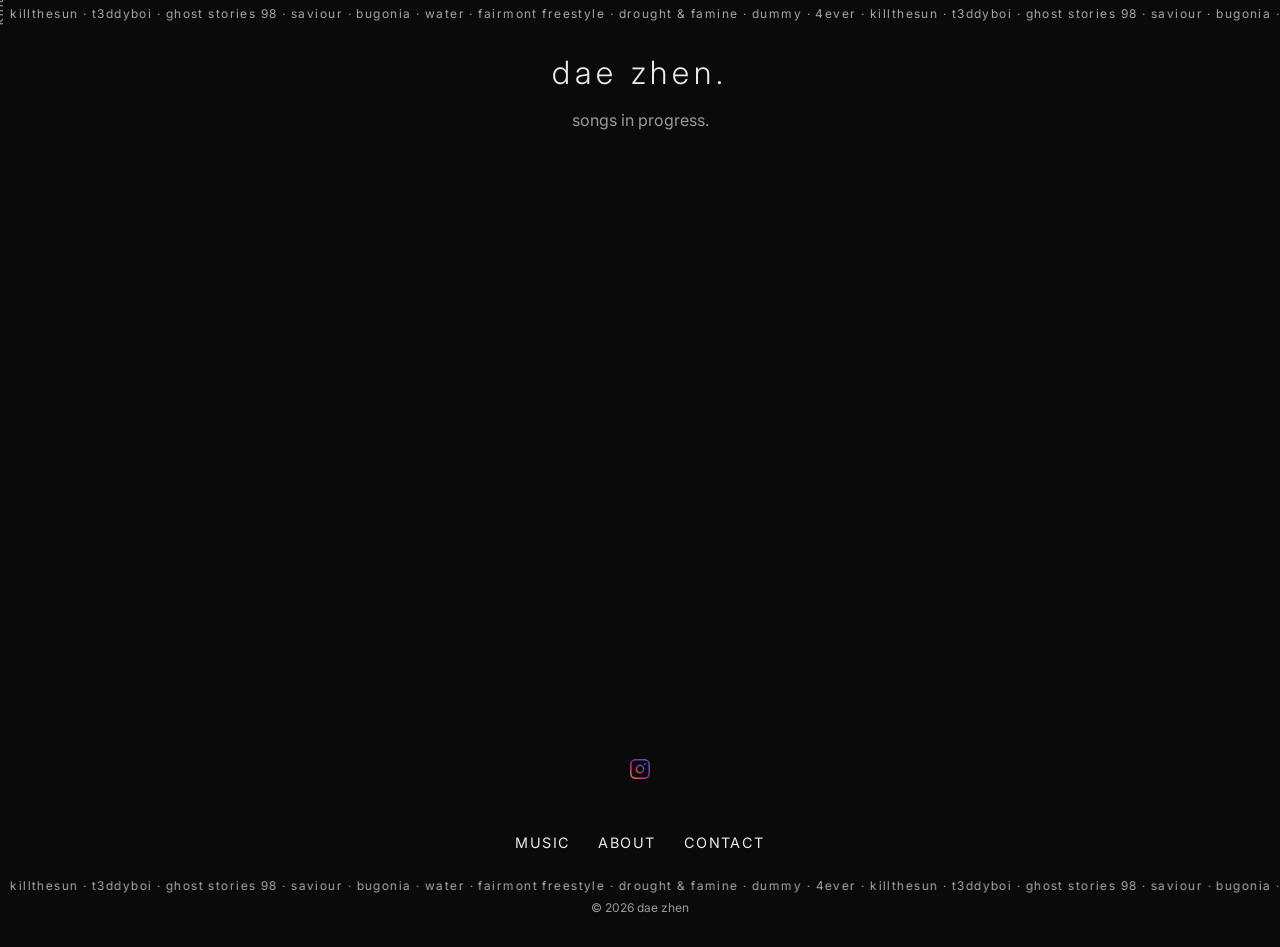
==== index.html @ b6093176 "Slow down ticker" ====
<!DOCTYPE html>
<html lang="en">
<head>
  <meta charset="UTF-8" />
  <meta name="viewport" content="width=device-width, initial-scale=1.0"/>
  <title>dae zhen</title>

  <!-- Fonts -->
  <link rel="preconnect" href="https://fonts.googleapis.com">
  <link rel="preconnect" href="https://fonts.gstatic.com" crossorigin>
  <link href="https://fonts.googleapis.com/css2?family=Inter:wght@300;400;600&display=swap" rel="stylesheet">

  <style>
    :root {
      --bg: #0a0a0a;
      --fg: #eaeaea;
      --muted: #9a9a9a;
      --accent: #ffffff;
    }

    * { box-sizing: border-box; }

    body {
      margin: 0;
      font-family: 'Inter', system-ui, sans-serif;
      background: var(--bg);
      color: var(--fg);
      min-height: 100vh;
      display: flex;
      align-items: center;
      justify-content: center;
    }


    
    main {
      text-align: center;
      max-width: 520px;
      padding: 2rem;
    }

    h1 {
      font-weight: 300;
      letter-spacing: 0.15em;
      text-transform: lowercase;
      margin-bottom: 1rem;
    }

    p {
      color: var(--muted);
      line-height: 1.6;
      margin-bottom: 2rem;
    }

    nav a {
      color: var(--fg);
      text-decoration: none;
      margin: 0 0.75rem;
      font-size: 0.9rem;
      letter-spacing: 0.1em;
      text-transform: uppercase;
    }

    nav a:hover {
      opacity: 0.6;
    }

    footer {
      margin-top: 3rem;
      font-size: 0.75rem;
      color: var(--muted);
    }
    nav {
  margin-top: 3rem;
}

    .ig-link {
  display: inline-block;
  margin-top: 2rem;
  color: var(--muted);
  transition: opacity 0.2s ease;
}

.ig-link:hover {
  opacity: 0.85;
  transform: translateY(-1px);
}
    /* moving text border */
.border-ticker {
  position: fixed;
  inset: 0;
  pointer-events: none; /* doesn't block clicks */
  z-index: 5; /* above background, below any modals */
}

.ticker {
  position: fixed;
  overflow: hidden;
  font-size: 0.75rem;
  letter-spacing: 0.12em;
  text-transform: lowercase;
  color: rgba(234, 234, 234, 0.7);
  background: rgba(10, 10, 10, 0.0);
  mix-blend-mode: normal;
}

.ticker .track {
  display: inline-flex;
  gap: 1.25rem;
  white-space: nowrap;
  will-change: transform;
}

/* thickness + padding of the border strips */
.ticker.top,
.ticker.bottom {
  left: 0;
  right: 0;
  height: 28px;
  padding: 6px 10px;
}

.ticker.left,
.ticker.right {
  top: 0;
  bottom: 0;
  width: 28px;
  padding: 10px 6px;
}

/* place each side */
.ticker.top { top: 0; }
.ticker.right { right: 0; }
.ticker.bottom { bottom: 0; }
.ticker.left { left: 0; }

/* rotate vertical sides so text reads normally */
.ticker.right .track {
  transform-origin: top right;
  transform: rotate(90deg);
}

.ticker.left .track {
  transform-origin: bottom left;
  transform: rotate(-90deg);
}

/* CLOCKWISE motion:
   top: left -> right
   right: top -> bottom
   bottom: right -> left
   left: bottom -> top
*/
@keyframes scroll-x-forward {
  0%   { transform: translateX(-50%); }
  100% { transform: translateX(0%); }
}

@keyframes scroll-x-backward {
  0%   { transform: translateX(0%); }
  100% { transform: translateX(-50%); }
}

/* vertical uses same animation, because the track is rotated */
.ticker.top .track {
  animation: scroll-x-forward 50s linear infinite;
}
.ticker.right .track {
  animation: scroll-x-forward 50s linear infinite;
}
.ticker.bottom .track {
  animation: scroll-x-backward 50s linear infinite;
}
.ticker.left .track {
  animation: scroll-x-backward 50s linear infinite;

  .ask {
  margin-top: 2.5rem;
  margin-bottom: 3rem;
}

.ask iframe {
  border-radius: 12px;
  border: 1px solid rgba(234, 234, 234, 0.12);
}
}
  </style>
</head>
<body>

  <!-- moving text border -->
<div class="border-ticker">
  <div class="ticker top"><div class="track" id="track-top"></div></div>
  <div class="ticker right"><div class="track" id="track-right"></div></div>
  <div class="ticker bottom"><div class="track" id="track-bottom"></div></div>
  <div class="ticker left"><div class="track" id="track-left"></div></div>
</div>
  
  <main>
    <h1>dae zhen.</h1>
    <p>
      songs in progress.<br />
    </p>
    <div class="spotify">
  <iframe
    style="border-radius:12px"
    src="https://open.spotify.com/embed/artist/2DAlyzXQHghMi4v3bWQs8h"
    width="100%"
    height="352"
    frameborder="0"
    allow="autoplay; clipboard-write; encrypted-media; fullscreen; picture-in-picture"
    loading="lazy">
  </iframe>
</div>


<div class="ask">
  <iframe
    data-tally-src="https://tally.so/embed/PdDkYe?alignLeft=1&hideTitle=1&transparentBackground=1&dynamicHeight=1"
    loading="lazy"
    width="100%"
    height="200"
    frameborder="0"
    title="anonymous ama">
  </iframe>
</div>

<a
  href="https://instagram.com/daezhen"
  target="_blank"
  rel="noopener noreferrer"
  aria-label="instagram"
  class="ig-link"
>
  <svg
    xmlns="http://www.w3.org/2000/svg"
    width="22"
    height="22"
    viewBox="0 0 24 24"
  >
    <defs>
      <linearGradient id="ig-gradient" x1="0%" y1="100%" x2="100%" y2="0%">
        <stop offset="0%" stop-color="#f58529"/>
        <stop offset="30%" stop-color="#dd2a7b"/>
        <stop offset="60%" stop-color="#8134af"/>
        <stop offset="100%" stop-color="#515bd4"/>
      </linearGradient>
    </defs>

    <rect
      x="2"
      y="2"
      width="20"
      height="20"
      rx="5"
      ry="5"
      fill="none"
      stroke="url(#ig-gradient)"
      stroke-width="1.6"
    />
    <circle
      cx="12"
      cy="12"
      r="4"
      fill="none"
      stroke="url(#ig-gradient)"
      stroke-width="1.6"
    />
    <circle
      cx="17.5"
      cy="6.5"
      r="1"
      fill="url(#ig-gradient)"
    />
  </svg>
</a>
    
    <nav>
      <a href="#">music</a>
      <a href="#">about</a>
      <a href="#">contact</a>
    </nav>

    <footer>
      © <span id="year"></span> dae zhen
    </footer>
  </main>

 <script>
  // footer year
  document.getElementById("year").textContent = new Date().getFullYear();

  // song titles for moving border
  const titles = [
    "killthesun",
    "t3ddyboi",
    "ghost stories 98",
    "saviour",
    "bugonia",
    "water",
    "fairmont freestyle",
    "drought & famine",
    "dummy",
    "4ever"
  ];

  // build one long repeating line (repeat twice so animation loops cleanly)
  const line = titles.join(" · ") + " · ";
  const repeated = (line.repeat(12)).trim(); // adjust 12 if you want denser/sparser

  // fill all four sides
  document.getElementById("track-top").textContent = repeated + " " + repeated;
  document.getElementById("track-right").textContent = repeated + " " + repeated;
  document.getElementById("track-bottom").textContent = repeated + " " + repeated;
  document.getElementById("track-left").textContent = repeated + " " + repeated;
</script>

  <script>
  var d = document,
    w = "https://tally.so/widgets/embed.js",
    v = function () {
      if (typeof Tally !== "undefined") {
        Tally.loadEmbeds();
      } else {
        d.querySelectorAll("iframe[data-tally-src]:not([src])").forEach(function (e) {
          e.src = e.dataset.tallySrc;
        });
      }
    };
  if (typeof Tally !== "undefined") v();
  else if (d.querySelector('script[src="' + w + '"]') == null) {
    var s = d.createElement("script");
    s.src = w;
    s.onload = v;
    s.onerror = v;
    d.body.appendChild(s);
  }
</script>
  
</body>
</html>
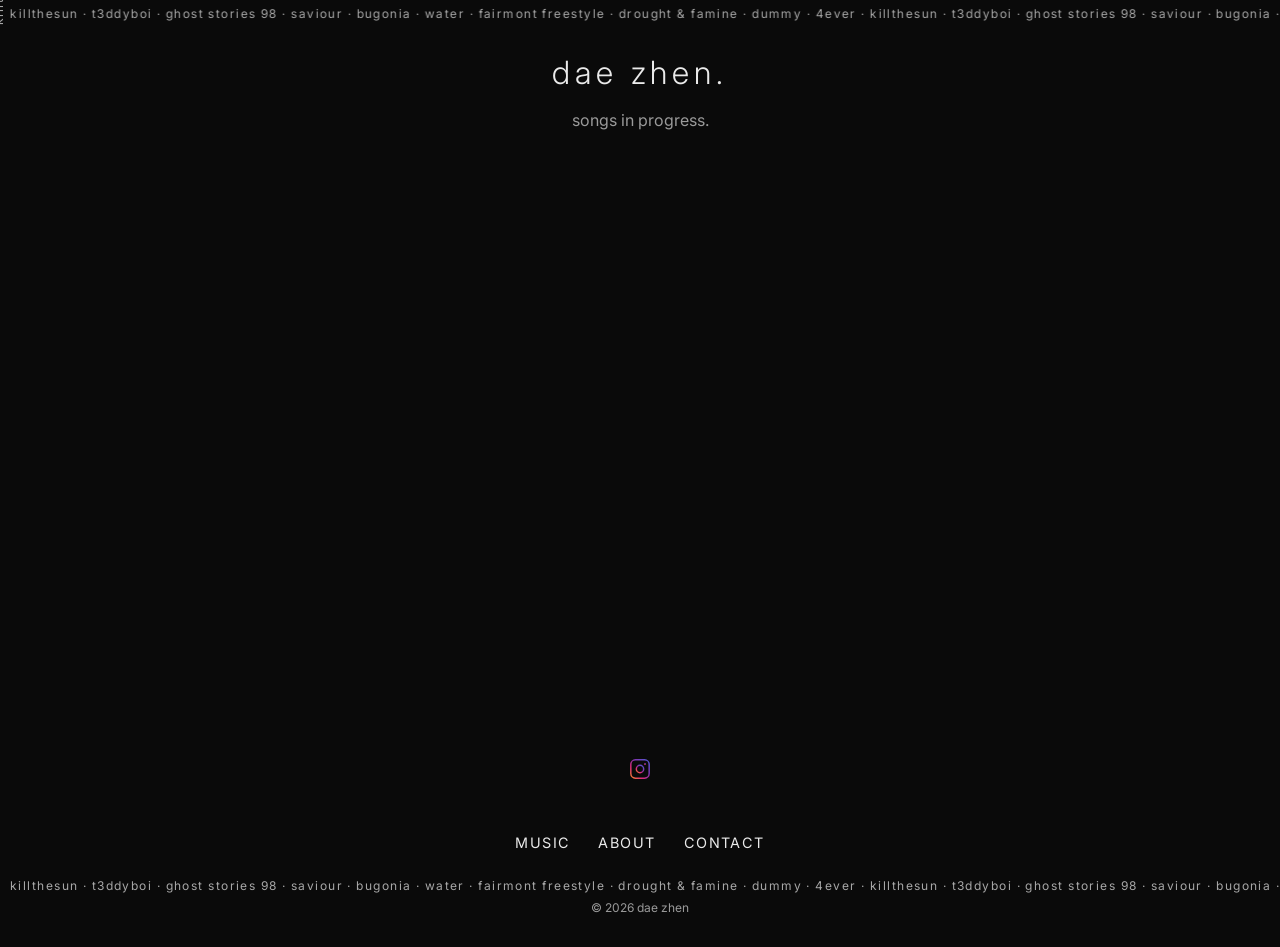
==== commit e4fbe1ee: "slow ticker even more (150) Increased animation duration for ticker elements." ====
--- a/index.html
+++ b/index.html
@@ -163,16 +163,16 @@
 
 /* vertical uses same animation, because the track is rotated */
 .ticker.top .track {
-  animation: scroll-x-forward 50s linear infinite;
+  animation: scroll-x-forward 150s linear infinite;
 }
 .ticker.right .track {
-  animation: scroll-x-forward 50s linear infinite;
+  animation: scroll-x-forward 150s linear infinite;
 }
 .ticker.bottom .track {
-  animation: scroll-x-backward 50s linear infinite;
+  animation: scroll-x-backward 150s linear infinite;
 }
 .ticker.left .track {
-  animation: scroll-x-backward 50s linear infinite;
+  animation: scroll-x-backward 150s linear infinite;
 
   .ask {
   margin-top: 2.5rem;
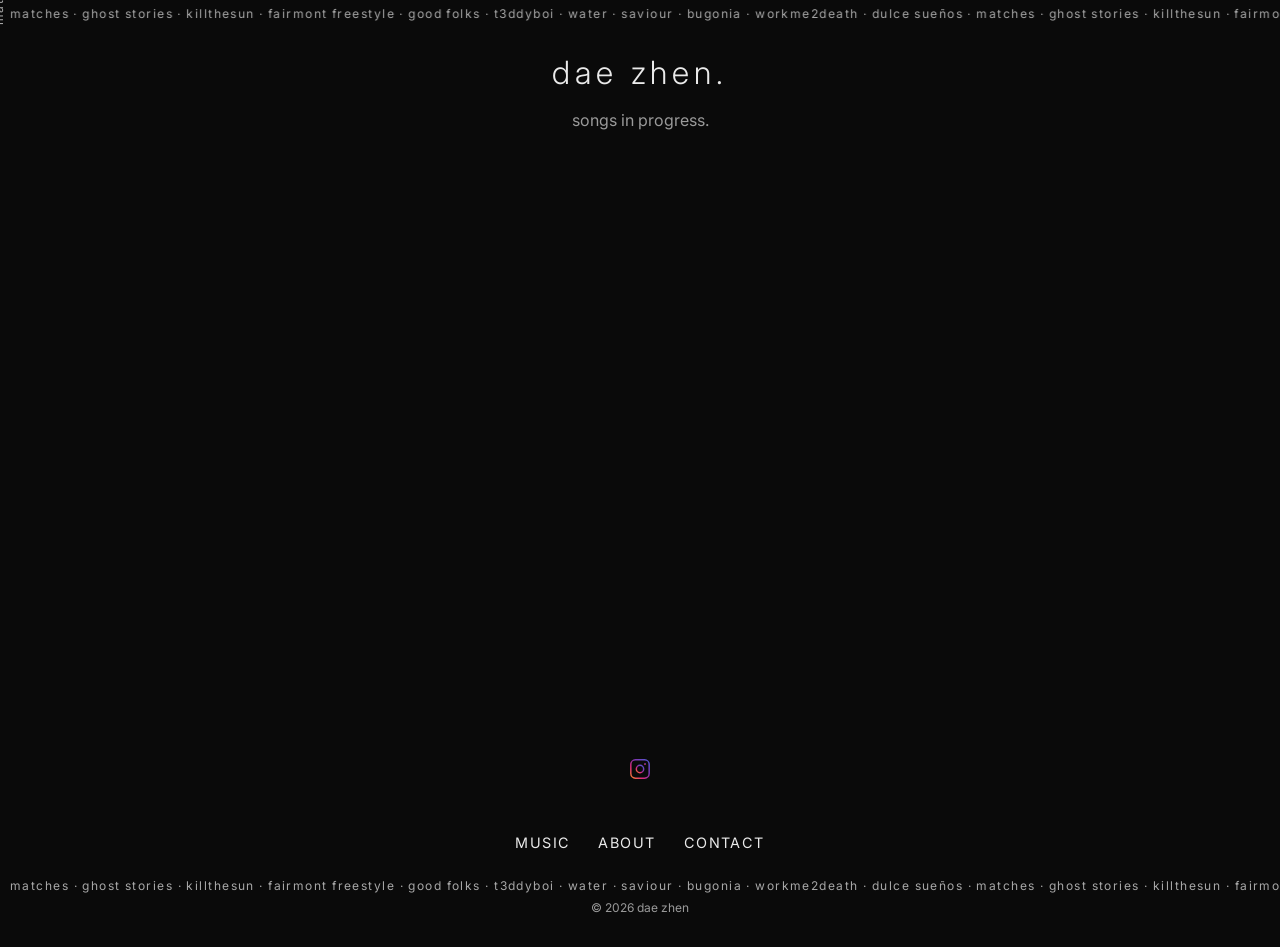
==== commit b3ebca47: "Update scrolling song list Co-Authored-By: Claude Opus 5.5 <noreply@anthropic.com>" ====
--- a/index.html
+++ b/index.html
@@ -277,8 +277,8 @@
     
     <nav>
       <a href="#">music</a>
-      <a href="#">about</a>
-      <a href="#">contact</a>
+      <a href="/about.html">about</a>
+      <a href="/contact.html">contact</a>
     </nav>
 
     <footer>
@@ -292,16 +292,17 @@
 
   // song titles for moving border
   const titles = [
+    "matches",
+    "ghost stories",
     "killthesun",
+    "fairmont freestyle",
+    "good folks",
     "t3ddyboi",
-    "ghost stories 98",
+    "water",
     "saviour",
     "bugonia",
-    "water",
-    "fairmont freestyle",
-    "drought & famine",
-    "dummy",
-    "4ever"
+    "workme2death",
+    "dulce sueños"
   ];
 
   // build one long repeating line (repeat twice so animation loops cleanly)
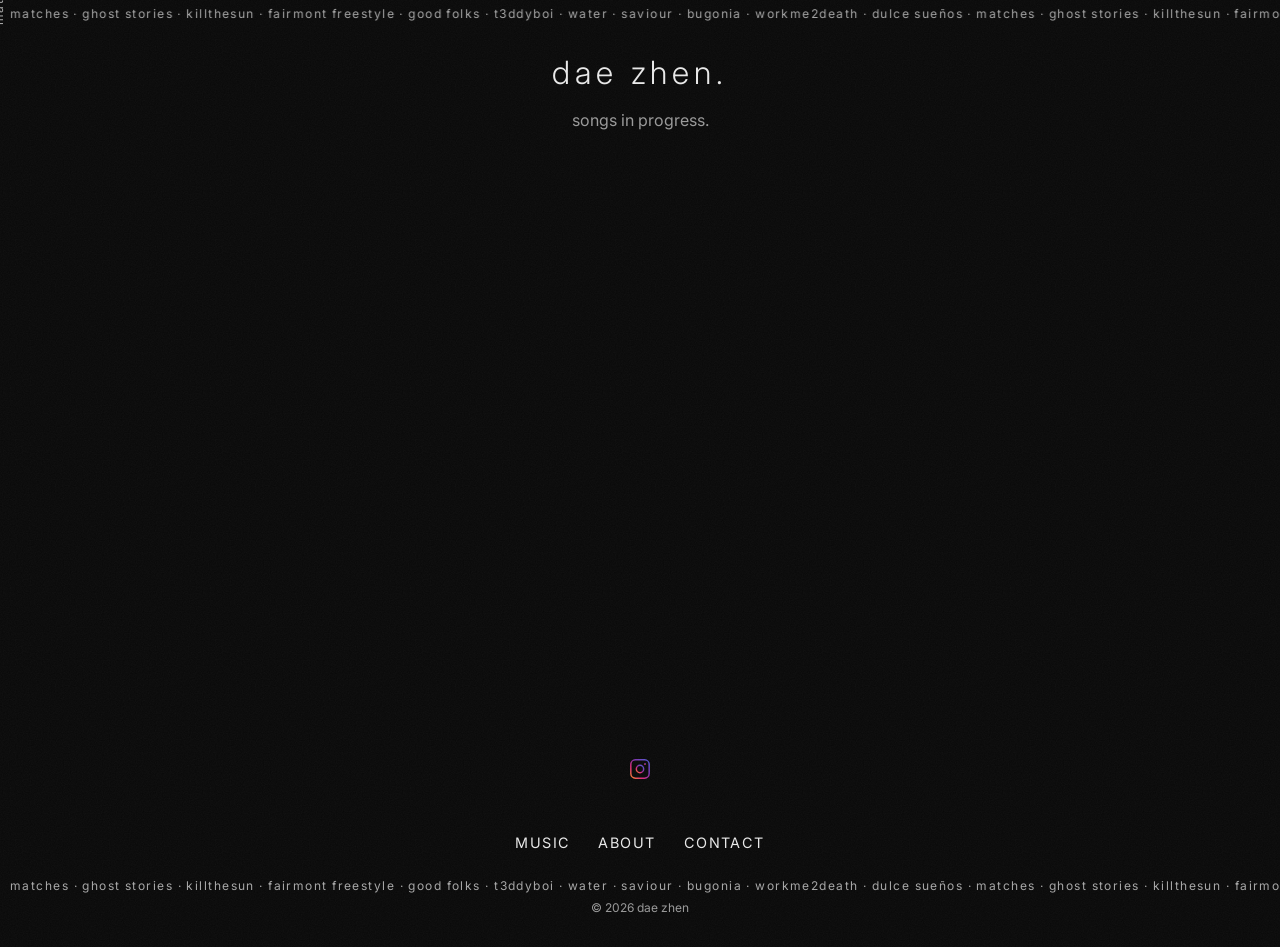
==== commit c9fa91df: "Add film grain, cursor glow, and scroll fades Co-Authored-By: Claude Opus 5.5 <noreply@anthropic.com" ====
--- a/index.html
+++ b/index.html
@@ -185,6 +185,8 @@
 }
 }
   </style>
+  <link rel="stylesheet" href="/atmosphere.css">
+  <script src="/atmosphere.js"></script>
 </head>
 <body>
 
--- a/atmosphere.css
+++ b/atmosphere.css
@@ -0,0 +1,71 @@
+/* atmosphere: film grain, cursor glow, slow fades (see atmosphere.js) */
+
+/* film grain: oversized noise layer nudged around in slow discrete steps */
+html::after {
+  content: "";
+  position: fixed;
+  top: -50%;
+  left: -50%;
+  width: 200%;
+  height: 200%;
+  pointer-events: none;
+  z-index: 9999;
+  opacity: 0.05;
+  background-image: url("data:image/svg+xml,%3Csvg xmlns='http://www.w3.org/2000/svg' width='200' height='200'%3E%3Cfilter id='n'%3E%3CfeTurbulence type='fractalNoise' baseFrequency='0.85' numOctaves='3' stitchTiles='stitch'/%3E%3CfeColorMatrix type='saturate' values='0'/%3E%3C/filter%3E%3Crect width='100%25' height='100%25' filter='url(%23n)'/%3E%3C/svg%3E");
+  background-size: 200px 200px;
+  will-change: transform;
+  animation: fx-grain 7s steps(1) infinite;
+}
+
+@keyframes fx-grain {
+  0%   { transform: translate3d(0, 0, 0); }
+  10%  { transform: translate3d(-3%, 2%, 0); }
+  20%  { transform: translate3d(2%, -4%, 0); }
+  30%  { transform: translate3d(-5%, -1%, 0); }
+  40%  { transform: translate3d(4%, 3%, 0); }
+  50%  { transform: translate3d(-2%, 5%, 0); }
+  60%  { transform: translate3d(5%, -2%, 0); }
+  70%  { transform: translate3d(-4%, -5%, 0); }
+  80%  { transform: translate3d(1%, 4%, 0); }
+  90%  { transform: translate3d(-1%, -3%, 0); }
+}
+
+/* cursor glow: element is created by atmosphere.js on fine-pointer devices only */
+.fx-glow {
+  position: fixed;
+  top: 0;
+  left: 0;
+  width: 360px;
+  height: 360px;
+  margin: -180px 0 0 -180px;
+  border-radius: 50%;
+  pointer-events: none;
+  z-index: 9998;
+  background: radial-gradient(circle, rgba(255, 70, 50, 0.09) 0%, rgba(255, 70, 50, 0.04) 35%, rgba(255, 70, 50, 0) 70%);
+  mix-blend-mode: screen;
+  opacity: 0;
+  transition: opacity 0.6s ease;
+  will-change: transform;
+}
+
+.fx-glow.fx-on { opacity: 1; }
+
+/* slow fades: html.fx is only set by atmosphere.js, so content stays visible without JS.
+   once an element has faded in it gets .fx-done and drops back to its own styles. */
+html.fx main > *:not(.fx-done),
+html.fx .stage:not(.fx-done),
+html.fx img:not(.fx-done) {
+  opacity: 0;
+  transform: translate3d(0, 14px, 0);
+}
+
+html.fx .fx-in.fx-in:not(.fx-done) {
+  opacity: 1;
+  transform: translate3d(0, 0, 0);
+  transition: opacity 1s ease, transform 1s cubic-bezier(0.22, 1, 0.36, 1);
+}
+
+@media (prefers-reduced-motion: reduce) {
+  html::after { animation: none; }
+  .fx-glow { display: none; }
+}
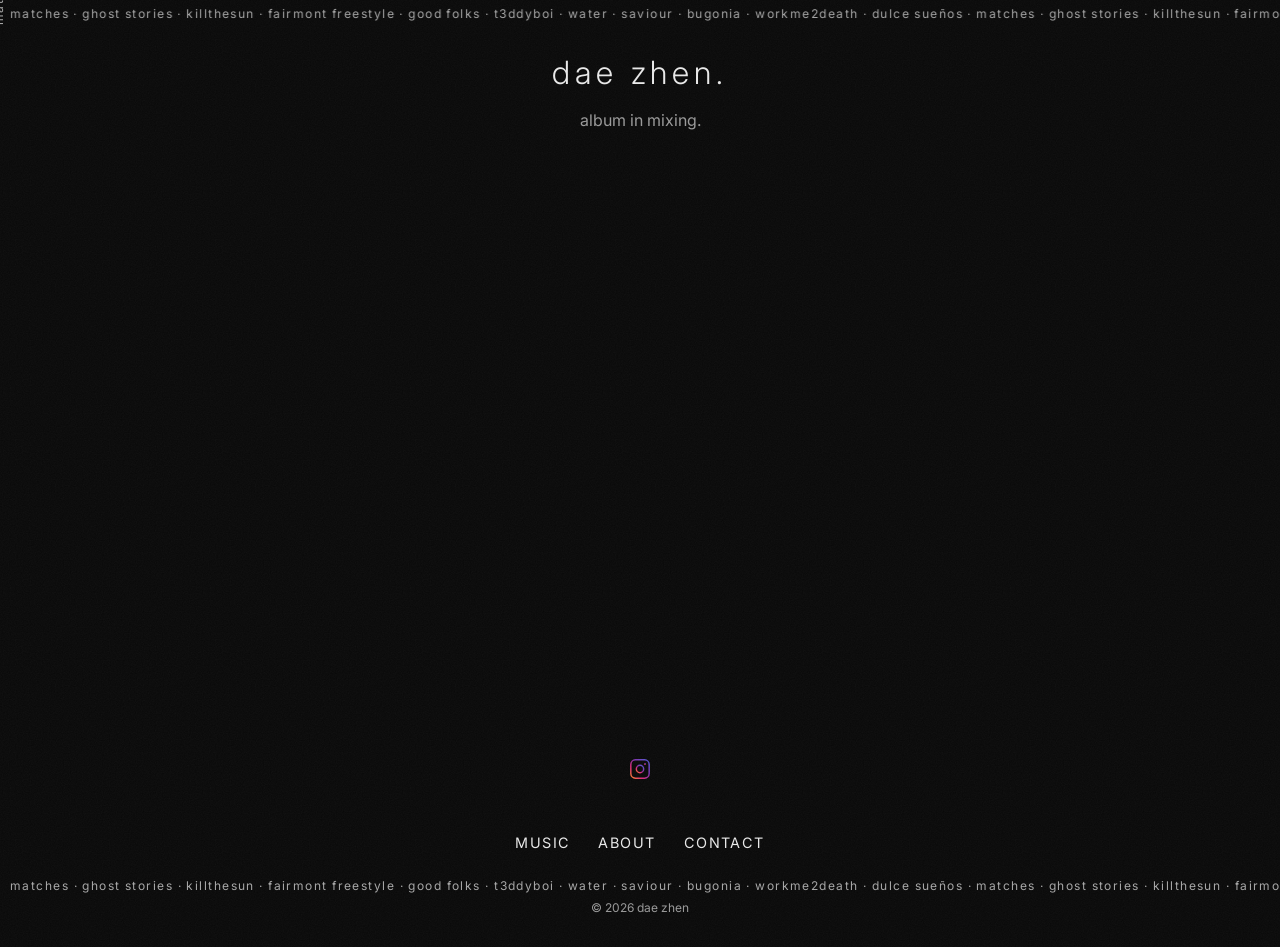
==== commit 2847d82e: "Update game song list and headline to album in mixing Co-Authored-By: Claude Opus 5.5 <noreply@anthr" ====
--- a/index.html
+++ b/index.html
@@ -201,7 +201,7 @@
   <main>
     <h1>dae zhen.</h1>
     <p>
-      songs in progress.<br />
+      album in mixing.<br />
     </p>
     <div class="spotify">
   <iframe
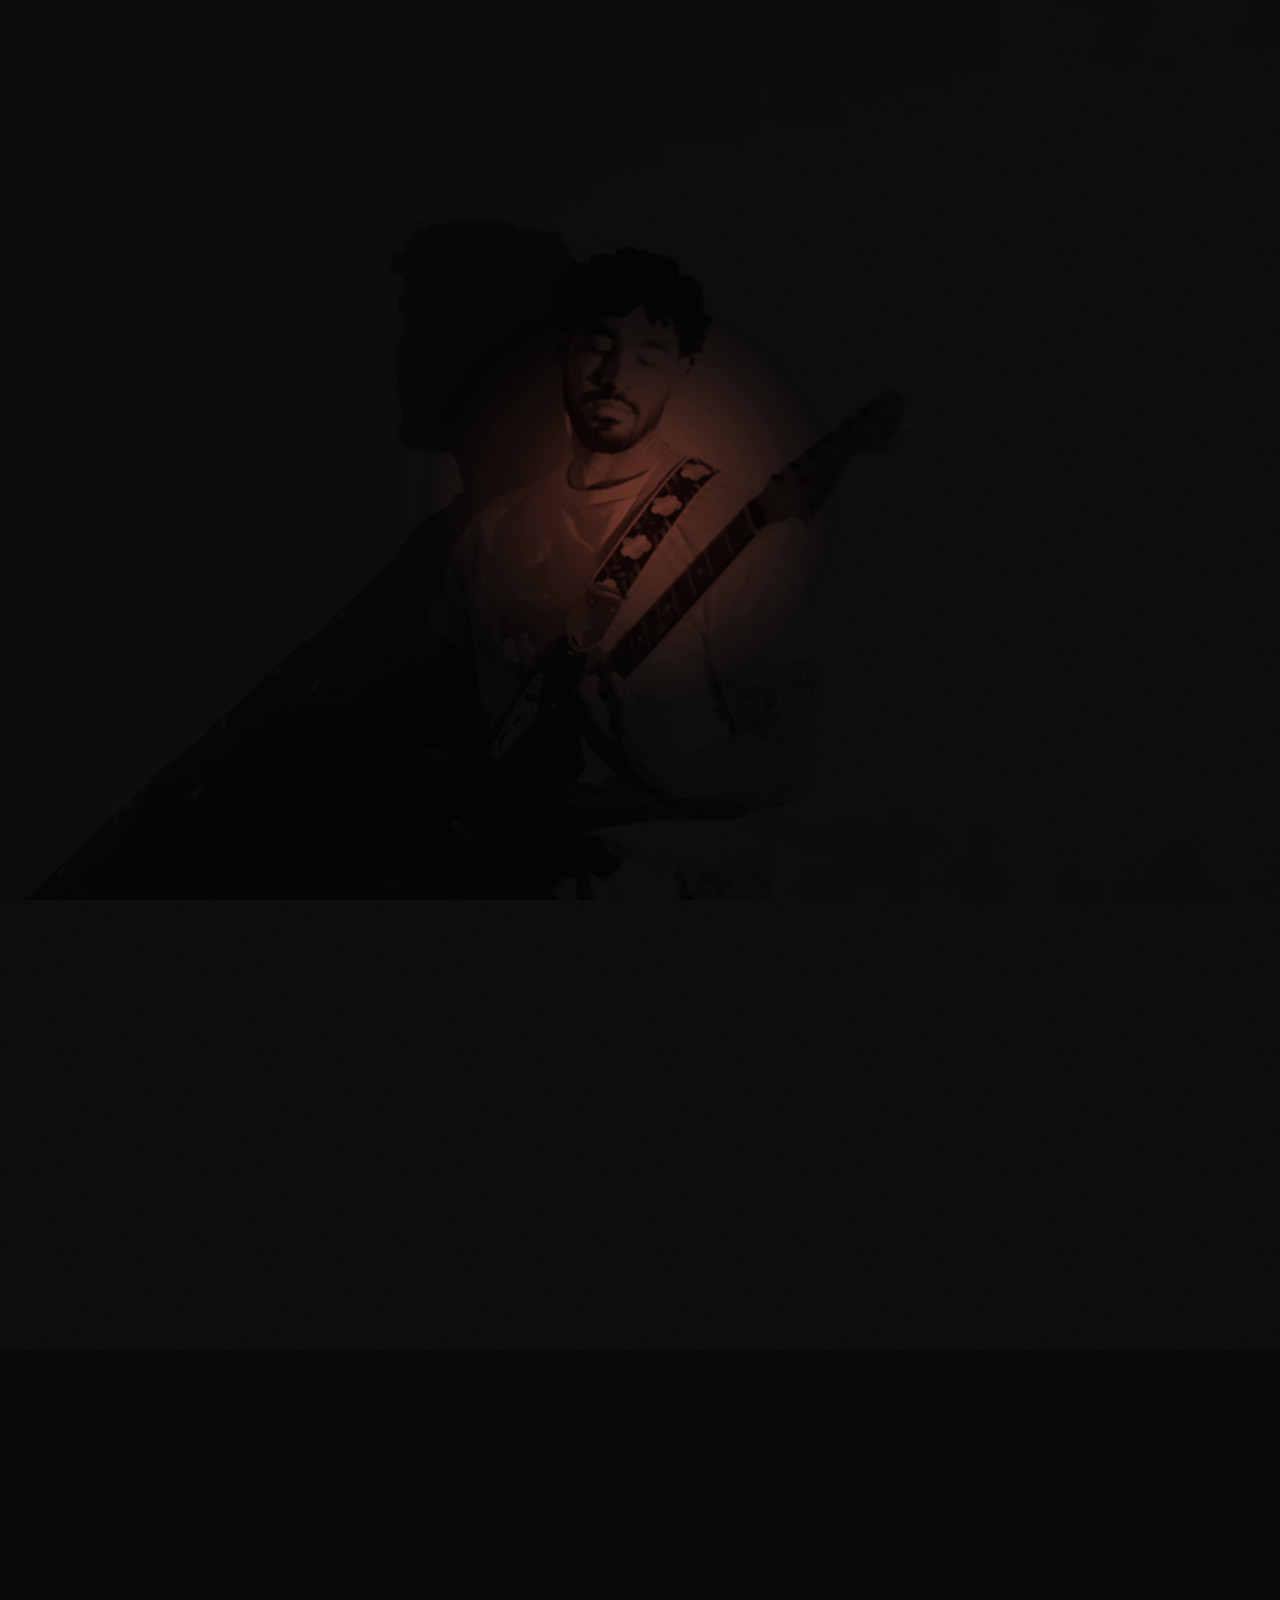
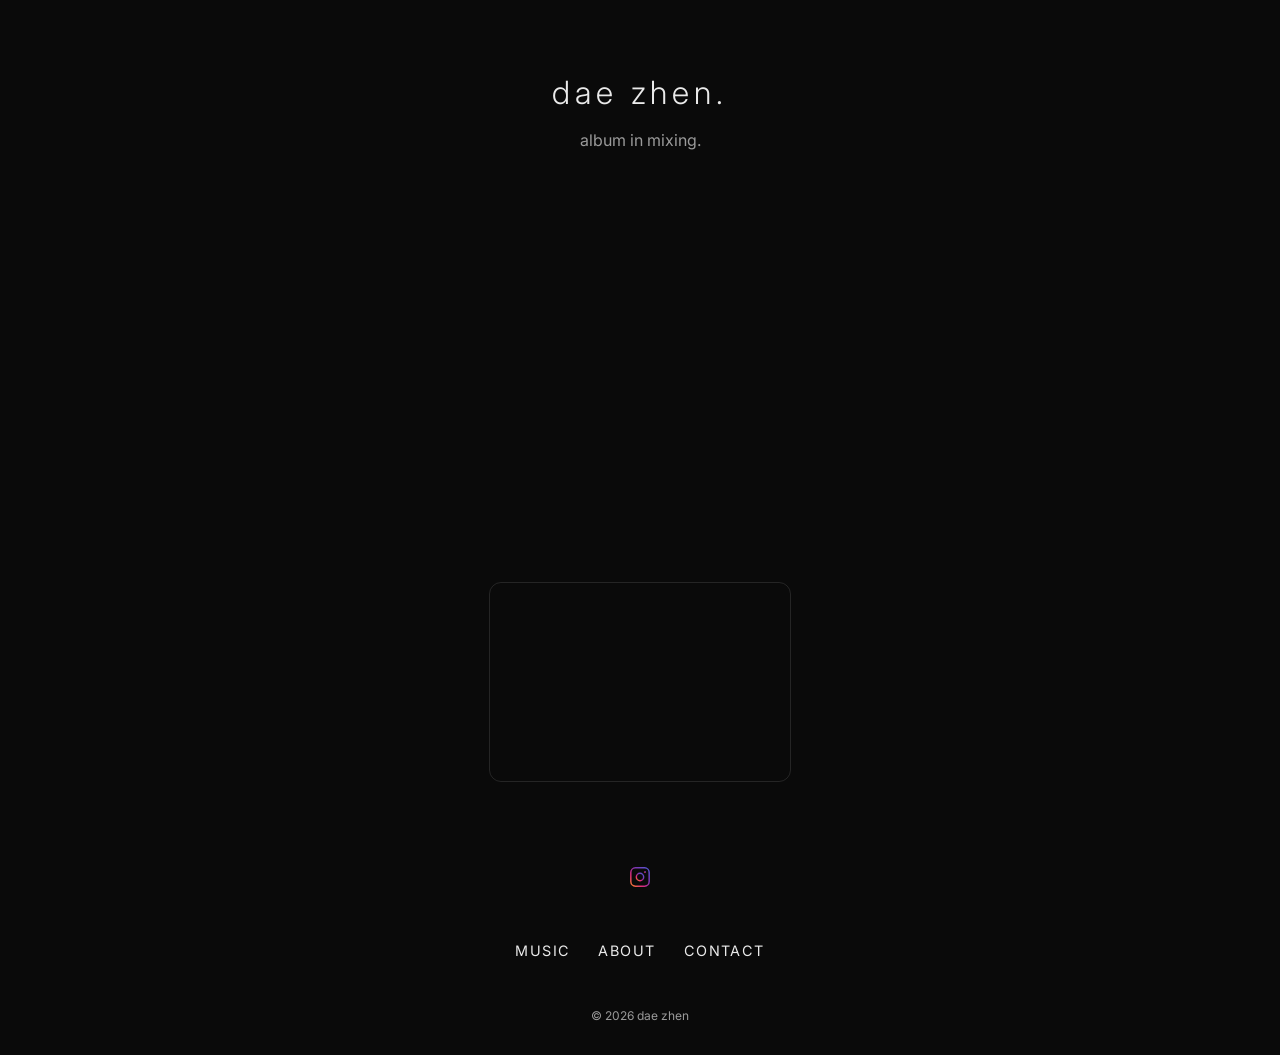
==== commit 194099de: "Add torchlit album hero, share previews, favicon, 404, and page transitions - Homepage hero: DoG art" ====
--- a/index.html
+++ b/index.html
@@ -4,6 +4,25 @@
   <meta charset="UTF-8" />
   <meta name="viewport" content="width=device-width, initial-scale=1.0"/>
   <title>dae zhen</title>
+  <meta name="description" content="album in mixing." />
+  <meta name="theme-color" content="#0a0a0a" />
+  <link rel="icon" href="/favicon.svg" type="image/svg+xml">
+
+  <!-- share preview -->
+  <meta property="og:type" content="website" />
+  <meta property="og:site_name" content="dae zhen" />
+  <meta property="og:title" content="dae zhen" />
+  <meta property="og:description" content="album in mixing." />
+  <meta property="og:url" content="https://dae-zhen.com/" />
+  <meta property="og:image" content="https://dae-zhen.com/images/og.jpg" />
+  <meta property="og:image:width" content="1200" />
+  <meta property="og:image:height" content="630" />
+  <meta property="og:image:alt" content="dae zhen playing guitar against a pale wall, black and white" />
+  <meta name="twitter:card" content="summary_large_image" />
+  <meta name="twitter:title" content="dae zhen" />
+  <meta name="twitter:description" content="album in mixing." />
+  <meta name="twitter:image" content="https://dae-zhen.com/images/og.jpg" />
+  <meta name="twitter:image:alt" content="dae zhen playing guitar against a pale wall, black and white" />
 
   <!-- Fonts -->
   <link rel="preconnect" href="https://fonts.googleapis.com">
@@ -27,6 +46,7 @@
       color: var(--fg);
       min-height: 100vh;
       display: flex;
+      flex-direction: column;
       align-items: center;
       justify-content: center;
     }
@@ -173,8 +193,9 @@
 }
 .ticker.left .track {
   animation: scroll-x-backward 150s linear infinite;
-
-  .ask {
+}
+
+.ask {
   margin-top: 2.5rem;
   margin-bottom: 3rem;
 }
@@ -183,12 +204,145 @@
   border-radius: 12px;
   border: 1px solid rgba(234, 234, 234, 0.12);
 }
+
+/* album hero: the art sits in darkness and a torch (cursor, or drifting light on touch)
+   reveals it; scrolling sinks it fully into shadow. see script below. */
+.hero {
+  position: relative;
+  align-self: stretch;
+  height: 180vh;
+  height: 180svh;
+}
+
+.hero-stage {
+  position: sticky;
+  top: 0;
+  height: 100vh;
+  height: 100svh;
+  overflow: hidden;
+  background: #000;
+}
+
+.hero-stage picture,
+.hero-art {
+  display: block;
+  width: 100%;
+  height: 100%;
+}
+
+.hero-art {
+  object-fit: cover;
+  object-position: 50% 42%;
+  filter: grayscale(1) brightness(0.055);
+}
+
+/* the torch: a soft-edged disc moved with transforms. its inner layer is moved the
+   opposite way so the lit copy of the art stays lined up with the dark one. */
+.torch {
+  --torch: 420px;
+  position: absolute;
+  top: 0;
+  left: 0;
+  width: var(--torch);
+  height: var(--torch);
+  overflow: hidden;
+  pointer-events: none;
+  -webkit-mask-image: radial-gradient(circle closest-side, #000 0%, rgba(0, 0, 0, 0.8) 25%, rgba(0, 0, 0, 0.4) 55%, rgba(0, 0, 0, 0.12) 80%, rgba(0, 0, 0, 0) 100%);
+          mask-image: radial-gradient(circle closest-side, #000 0%, rgba(0, 0, 0, 0.8) 25%, rgba(0, 0, 0, 0.4) 55%, rgba(0, 0, 0, 0.12) 80%, rgba(0, 0, 0, 0) 100%);
+  will-change: transform, opacity;
+}
+
+.torch-inner {
+  position: absolute;
+  top: 0;
+  left: 0;
+  width: 100vw;
+  height: 100vh;
+  isolation: isolate;
+  will-change: transform;
+}
+
+.torch .hero-art {
+  filter: grayscale(1) brightness(0.6);
+}
+
+/* firelight: multiply a warm red into the lit art, plus a faint bloom */
+.torch-tint {
+  position: absolute;
+  inset: 0;
+  background: rgb(255, 128, 96);
+  mix-blend-mode: multiply;
+}
+
+.torch-bloom {
+  position: absolute;
+  inset: 0;
+  background: rgba(255, 60, 30, 0.07);
+  mix-blend-mode: screen;
+}
+
+@media (hover: none), (pointer: coarse) {
+  .torch { --torch: 360px; }
+}
+
+/* twice the stage height: clear at the top, solid site-dark below; slid up by scroll */
+.hero-shade {
+  position: absolute;
+  top: 0;
+  left: 0;
+  right: 0;
+  height: 200%;
+  background: linear-gradient(to bottom,
+    rgba(10, 10, 10, 0) 0%,
+    rgba(10, 10, 10, 0.35) 18%,
+    rgba(10, 10, 10, 0.85) 38%,
+    #0a0a0a 50%,
+    #0a0a0a 100%);
+  transform: translate3d(0, 100%, 0);
+  will-change: transform;
+  pointer-events: none;
+}
+
+/* the song border waits until the hero is behind you */
+.border-ticker {
+  opacity: 0;
+  transition: opacity 1.2s ease;
+}
+
+body.past-hero .border-ticker {
+  opacity: 1;
 }
   </style>
   <link rel="stylesheet" href="/atmosphere.css">
   <script src="/atmosphere.js"></script>
 </head>
 <body>
+
+  <header class="hero">
+    <div class="hero-stage">
+      <picture>
+        <source srcset="/images/dog.webp" type="image/webp">
+        <img
+          class="hero-art"
+          src="/images/dog.jpg"
+          width="1080"
+          height="1080"
+          fetchpriority="high"
+          alt="dae zhen playing guitar in the dark, lit by a moving warm light">
+      </picture>
+      <div class="torch" aria-hidden="true">
+        <div class="torch-inner">
+          <picture>
+            <source srcset="/images/dog.webp" type="image/webp">
+            <img class="hero-art" src="/images/dog.jpg" width="1080" height="1080" alt="">
+          </picture>
+          <div class="torch-tint"></div>
+          <div class="torch-bloom"></div>
+        </div>
+      </div>
+      <div class="hero-shade" aria-hidden="true"></div>
+    </div>
+  </header>
 
   <!-- moving text border -->
 <div class="border-ticker">
@@ -206,7 +360,8 @@
     <div class="spotify">
   <iframe
     style="border-radius:12px"
-    src="https://open.spotify.com/embed/artist/2DAlyzXQHghMi4v3bWQs8h"
+    src="https://open.spotify.com/embed/artist/2DAlyzXQHghMi4v3bWQs8h?theme=0"
+    title="dae zhen on spotify"
     width="100%"
     height="352"
     frameborder="0"
@@ -235,6 +390,7 @@
   class="ig-link"
 >
   <svg
+    aria-hidden="true"
     xmlns="http://www.w3.org/2000/svg"
     width="22"
     height="22"
@@ -292,6 +448,120 @@
   // footer year
   document.getElementById("year").textContent = new Date().getFullYear();
 
+  // hero: slide the shade up over the art as you scroll through it
+  (function () {
+    var hero = document.querySelector(".hero");
+    var stage = hero.querySelector(".hero-stage");
+    var shade = hero.querySelector(".hero-shade");
+    var queued = false;
+
+    function update() {
+      queued = false;
+      var h = stage.offsetHeight;
+      var travel = hero.offsetHeight - h;
+      var p = Math.min(Math.max(-hero.getBoundingClientRect().top / travel, 0), 1);
+      shade.style.transform = "translate3d(0," + (1 - 2 * p) * h + "px,0)";
+      document.body.classList.toggle("past-hero", p >= 1);
+    }
+
+    function queue() {
+      if (!queued) { queued = true; requestAnimationFrame(update); }
+    }
+
+    window.addEventListener("scroll", queue, { passive: true });
+    window.addEventListener("resize", queue);
+    update();
+  })();
+
+  // torch: warm light that follows the cursor (or drifts on its own on touch screens)
+  (function () {
+    var stage = document.querySelector(".hero-stage");
+    var torch = stage.querySelector(".torch");
+    var inner = torch.querySelector(".torch-inner");
+    var reduced = window.matchMedia("(prefers-reduced-motion: reduce)").matches;
+    var cursor = window.matchMedia("(hover: hover) and (pointer: fine)").matches;
+
+    var W, H, D, fx, fy;          // stage size, torch size, figure position
+    var x, y, tx, ty;             // current and target light position
+    var lastTouch = -Infinity;
+    var running = false;
+
+    // where the guitarist lands on screen, given object-fit: cover at 50% 42%
+    function measure() {
+      W = stage.clientWidth;
+      H = stage.clientHeight;
+      D = torch.offsetWidth;
+      inner.style.width = W + "px";
+      inner.style.height = H + "px";
+      var s = Math.max(W / 1080, H / 1080);
+      fx = (W - 1080 * s) * 0.5 + 530 * s;
+      fy = (H - 1080 * s) * 0.42 + 560 * s;
+    }
+
+    function place() {
+      var ox = x - D / 2, oy = y - D / 2;
+      torch.style.transform = "translate3d(" + ox + "px," + oy + "px,0)";
+      inner.style.transform = "translate3d(" + -ox + "px," + -oy + "px,0)";
+    }
+
+    measure();
+    x = tx = fx;
+    y = ty = fy;
+    place();
+
+    if (reduced) {
+      torch.style.opacity = 0.7;
+      window.addEventListener("resize", function () { measure(); x = fx; y = fy; place(); });
+      return;
+    }
+
+    function frame(now) {
+      var t = now / 1000;
+      var drifting = !cursor && now - lastTouch > 2500;
+      if (drifting) {
+        tx = fx + W * 0.32 * Math.sin(t * 0.11);
+        ty = fy + H * 0.28 * Math.sin(t * 0.16 + 1.3);
+      }
+      var k = drifting ? 0.02 : 0.12;
+      x += (tx - x) * k;
+      y += (ty - y) * k;
+      place();
+      // layered slow sines read as a flame breathing, not a strobe
+      torch.style.opacity = 0.9 + 0.05 * Math.sin(t * 1.7) + 0.03 * Math.sin(t * 4.3 + 1) + 0.02 * Math.sin(t * 9.1 + 2);
+
+      if (document.body.classList.contains("past-hero")) {
+        running = false;
+      } else {
+        requestAnimationFrame(frame);
+      }
+    }
+
+    function wake() {
+      if (!running) { running = true; requestAnimationFrame(frame); }
+    }
+
+    function aim(px, py) {
+      var r = stage.getBoundingClientRect();
+      tx = px - r.left;
+      ty = py - r.top;
+    }
+
+    if (cursor) {
+      document.addEventListener("mousemove", function (e) { aim(e.clientX, e.clientY); }, { passive: true });
+    } else {
+      var touch = function (e) {
+        aim(e.touches[0].clientX, e.touches[0].clientY);
+        lastTouch = performance.now();
+      };
+      stage.addEventListener("touchstart", touch, { passive: true });
+      stage.addEventListener("touchmove", touch, { passive: true });
+    }
+
+    window.addEventListener("scroll", wake, { passive: true });
+    window.addEventListener("resize", measure);
+    wake();
+  })();
+
   // song titles for moving border
   const titles = [
     "matches",
--- a/atmosphere.css
+++ b/atmosphere.css
@@ -54,7 +54,7 @@
    once an element has faded in it gets .fx-done and drops back to its own styles. */
 html.fx main > *:not(.fx-done),
 html.fx .stage:not(.fx-done),
-html.fx img:not(.fx-done) {
+html.fx img:not(.fx-done):not(.hero-art) {
   opacity: 0;
   transform: translate3d(0, 14px, 0);
 }
@@ -69,3 +69,14 @@
   html::after { animation: none; }
   .fx-glow { display: none; }
 }
+
+/* slow cross-fade between pages (supported browsers only; others just navigate) */
+@media (prefers-reduced-motion: no-preference) {
+  @view-transition { navigation: auto; }
+
+  ::view-transition-old(root),
+  ::view-transition-new(root) {
+    animation-duration: 0.7s;
+    animation-timing-function: ease;
+  }
+}
